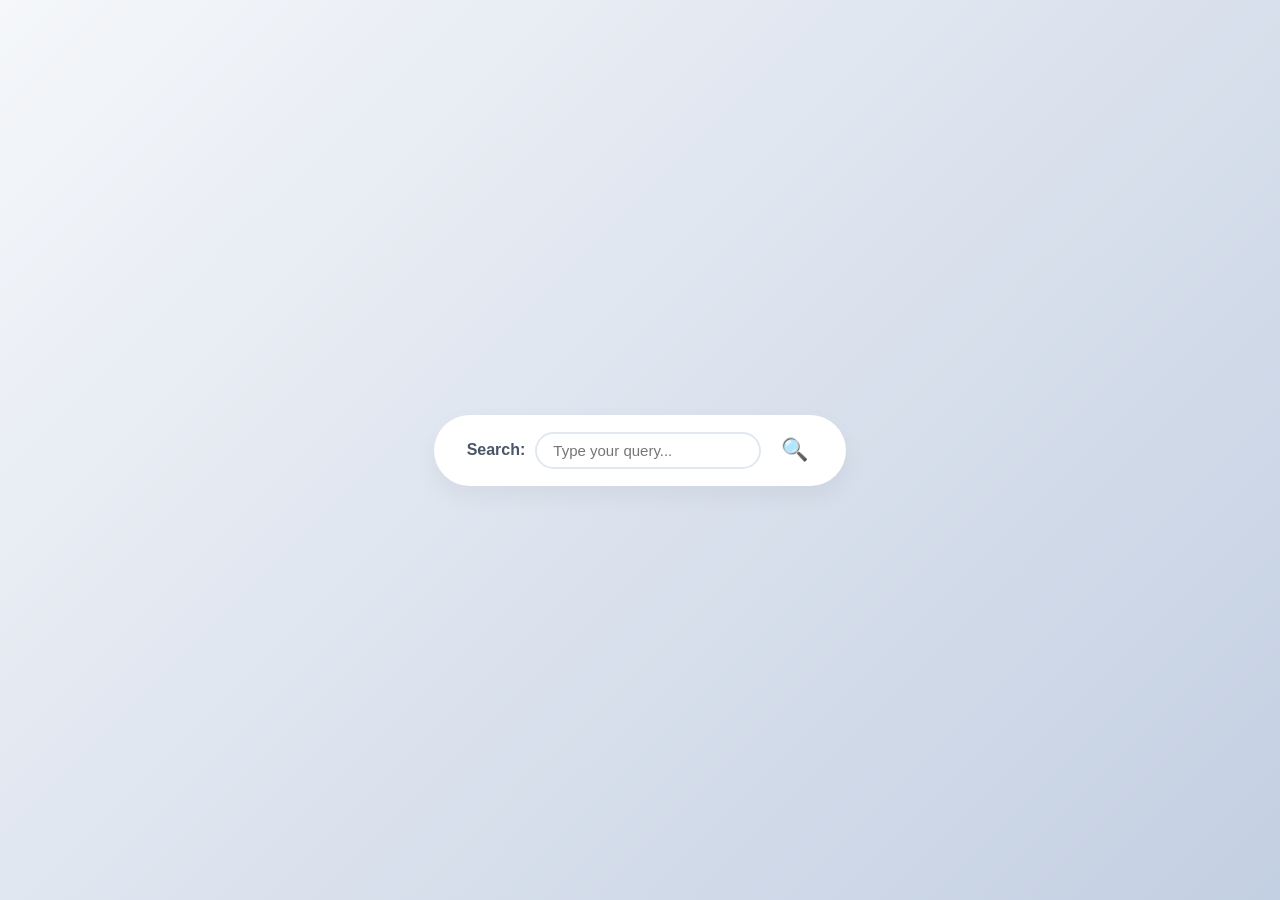
==== index.html @ e119a3f6 "add initial HTML structure and styles for Google Search Tool with Tailwind CSS" ====
<!DOCTYPE html>
<html lang="en">
<head>
  <meta charset="UTF-8">
  <meta name="viewport" content="width=device-width, initial-scale=1.0">
  <title>Google Search Tool - Standard</title>
	<!-- Link to the external CSS stylesheet -->
  <link rel="stylesheet" href="./css/style.css">
</head>
<body>

  <!-- Standard GET request form pointing to Google Search engine -->
  <form class="search-form" action="https://www.google.com/search" method="get">
    <label class="search-label">
      Search:
      <!-- The 'name' attribute must be exactly 'q' for Google to process the query -->
      <input class="search-input" type="text" name="q" placeholder="Type your query..." required>
    </label>
	  <!-- Accessible icon-only button without text, leveraging semantic button tag -->
    <button class="search-btn" type="submit" aria-label="Submit Search">🔍</button>
  </form>

</body>
</html>
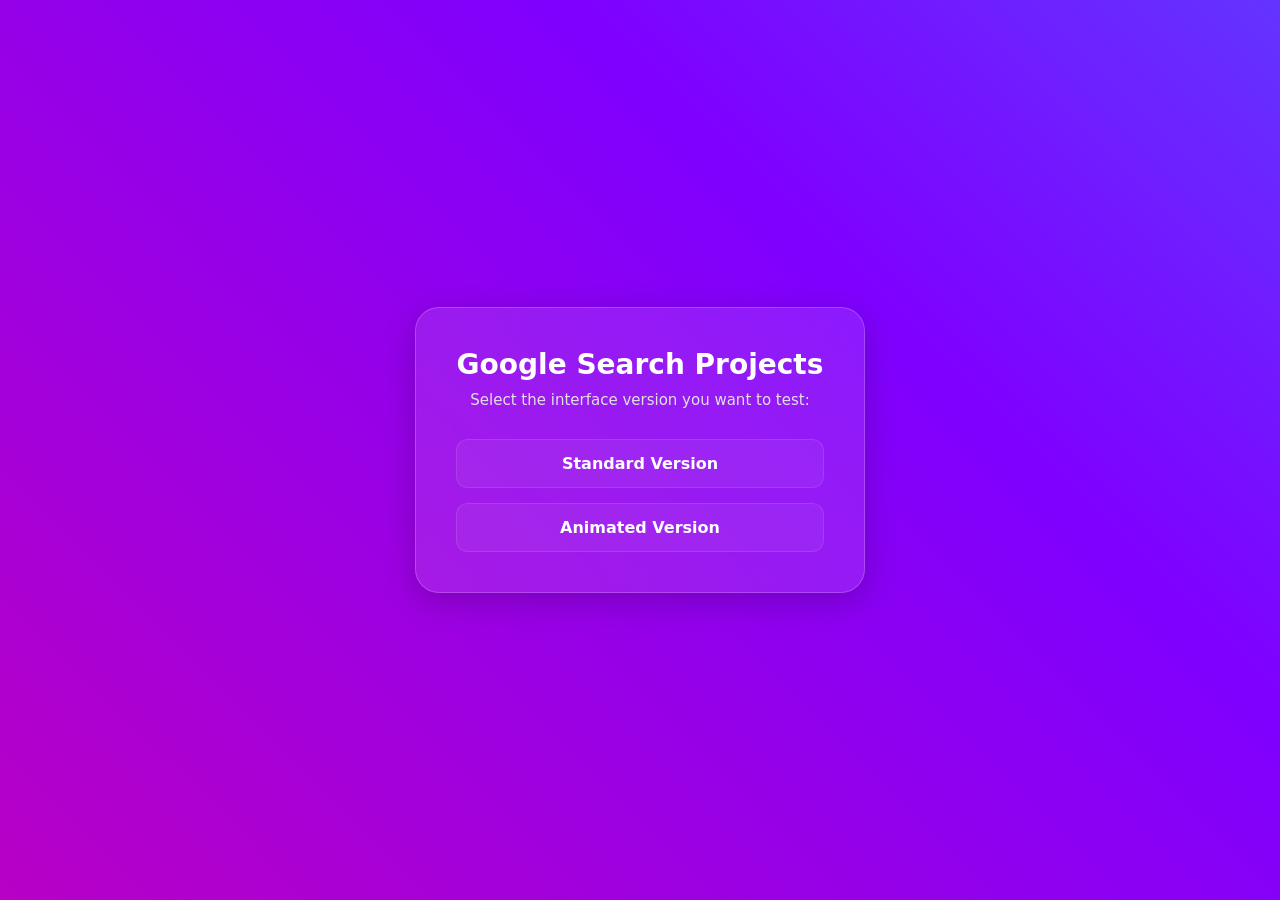
==== commit 94386048: "rename index2.html to animated.html and update styles; add classic.html and classicStyle.css for sta" ====
--- a/index.html
+++ b/index.html
@@ -3,22 +3,23 @@
 <head>
   <meta charset="UTF-8">
   <meta name="viewport" content="width=device-width, initial-scale=1.0">
-  <title>Google Search Tool - Standard</title>
-	<!-- Link to the external CSS stylesheet -->
+  <title>Google Search Project Hub</title>
+	<!-- Link to the external gateway stylesheet -->
   <link rel="stylesheet" href="./css/style.css">
 </head>
 <body>
 
-  <!-- Standard GET request form pointing to Google Search engine -->
-  <form class="search-form" action="https://www.google.com/search" method="get">
-    <label class="search-label">
-      Search:
-      <!-- The 'name' attribute must be exactly 'q' for Google to process the query -->
-      <input class="search-input" type="text" name="q" placeholder="Type your query..." required>
-    </label>
-	  <!-- Accessible icon-only button without text, leveraging semantic button tag -->
-    <button class="search-btn" type="submit" aria-label="Submit Search">🔍</button>
-  </form>
+  <!-- Main container for the project selection interface -->
+  <main class="hub-container">
+    <h1 class="hub-title">Google Search Projects</h1>
+    <p class="hub-subtitle">Select the interface version you want to test:</p>
+	  
+	  <!-- Navigation group containing links styled as action buttons -->
+    <nav class="hub-nav">
+      <a href="classic.html" class="hub-btn btn-classic">Standard Version</a>
+      <a href="animated.html" class="hub-btn btn-animated">Animated Version</a>
+    </nav>
+  </main>
 
 </body>
 </html>
--- a/css/style.css
+++ b/css/style.css
@@ -0,0 +1,86 @@
+/* Universal reset for clean layout calculation */
+* {
+    margin: 0;
+    padding: 0;
+    box-sizing: border-box;
+}
+
+/* Vibrant background mesh to make the glass effect visible */
+body {
+    display: flex;
+    justify-content: center;
+    align-items: center;
+    min-height: 100vh;
+    font-family: 'Segoe UI', system-ui, sans-serif;
+    background: linear-gradient(45deg, #ff007f, #7f00ff, #00f0ff);
+    background-size: 300% 300%;
+    animation: gradientMove 10s ease infinite;
+}
+
+/* Smooth background gradient animation */
+@keyframes gradientMove {
+    0% { background-position: 0% 50%; }
+    50% { background-position: 100% 50%; }
+    100% { background-position: 0% 50%; }
+}
+
+/* Frosted glass card container using backdrop-filter */
+.hub-container {
+    background: rgba(255, 255, 255, 0.1);
+    backdrop-filter: blur(15px);
+    -webkit-backdrop-filter: blur(15px);
+    border: 1px solid rgba(255, 255, 255, 0.2);
+    padding: 40px;
+    border-radius: 24px;
+    width: 100%;
+    max-width: 450px;
+    text-align: center;
+    box-shadow: 0 8px 32px 0 rgba(0, 0, 0, 0.2);
+}
+
+/* Text styles with high contrast against dark elements */
+.hub-title {
+    font-size: 28px;
+    color: #ffffff;
+    margin-bottom: 10px;
+    font-weight: 700;
+}
+
+.hub-subtitle {
+    font-size: 15px;
+    color: #e0e0e0;
+    margin-bottom: 30px;
+}
+
+/* Flexbox navigation wrapper */
+.hub-nav {
+    display: flex;
+    flex-direction: column;
+    gap: 15px;
+}
+
+/* Glassmorphic interactive buttons */
+.hub-btn {
+    display: block;
+    text-decoration: none;
+    padding: 14px;
+    font-size: 16px;
+    font-weight: 600;
+    color: #ffffff;
+    background: rgba(255, 255, 255, 0.05);
+    border: 1px solid rgba(255, 255, 255, 0.1);
+    border-radius: 12px;
+    transition: all 0.3s ease;
+}
+
+/* Hover micro-interactions */
+.hub-btn:hover {
+    background: rgba(255, 255, 255, 0.2);
+    border-color: rgba(255, 255, 255, 0.4);
+    transform: translateY(-2px);
+    box-shadow: 0 5px 15px rgba(0, 0, 0, 0.1);
+}
+
+.hub-btn:active {
+    transform: translateY(0);
+}
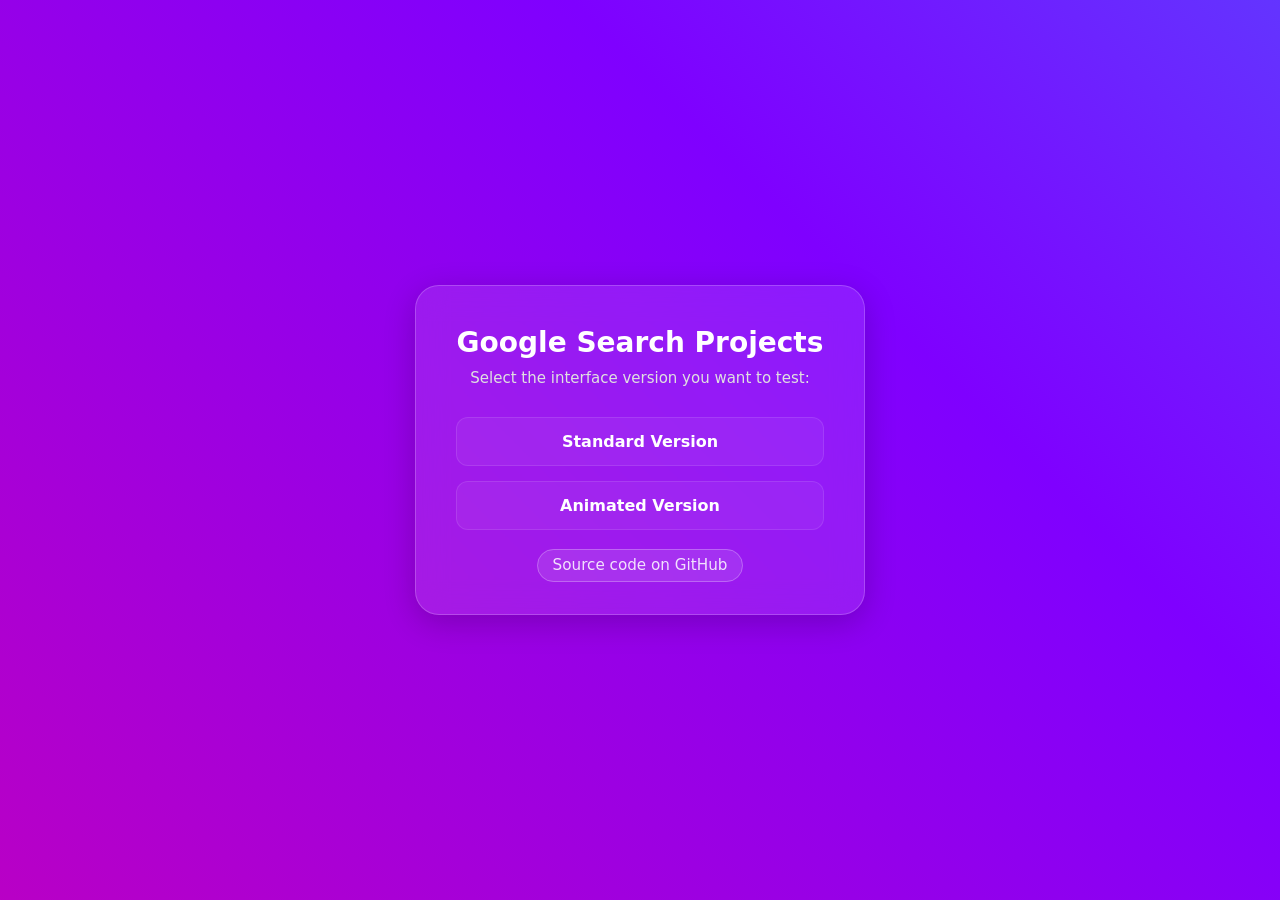
==== commit f8e55108: "add source code link to index.html; style link for improved visibility" ====
--- a/index.html
+++ b/index.html
@@ -19,6 +19,7 @@
       <a href="classic.html" class="hub-btn btn-classic">Standard Version</a>
       <a href="animated.html" class="hub-btn btn-animated">Animated Version</a>
     </nav>
+    <p class="hub-source"><a href="https://github.com/DubnovAlexey/L_09_Google" target="_blank" rel="noopener noreferrer">Source code on GitHub</a></p>
   </main>
 
 </body>
--- a/css/style.css
+++ b/css/style.css
@@ -83,4 +83,28 @@
 
 .hub-btn:active {
     transform: translateY(0);
-}+}
+@media (prefers-reduced-motion: reduce) { *, *::before, *::after { animation: none !important; transition: none !important; } }
+
+/* Source code link on the hub — a quiet glass link under the two buttons */
+.hub-source {
+    margin-top: 1.6rem;
+    text-align: center;
+}
+
+.hub-source a {
+    color: rgba(255, 255, 255, 0.85);
+    font-size: 0.95rem;
+    text-decoration: none;
+    padding: 0.4rem 0.9rem;
+    border-radius: 999px;
+    background: rgba(255, 255, 255, 0.1);
+    border: 1px solid rgba(255, 255, 255, 0.25);
+    transition: background-color 0.2s ease;
+}
+
+.hub-source a:hover,
+.hub-source a:focus-visible {
+    background: rgba(255, 255, 255, 0.22);
+    outline: none;
+}
